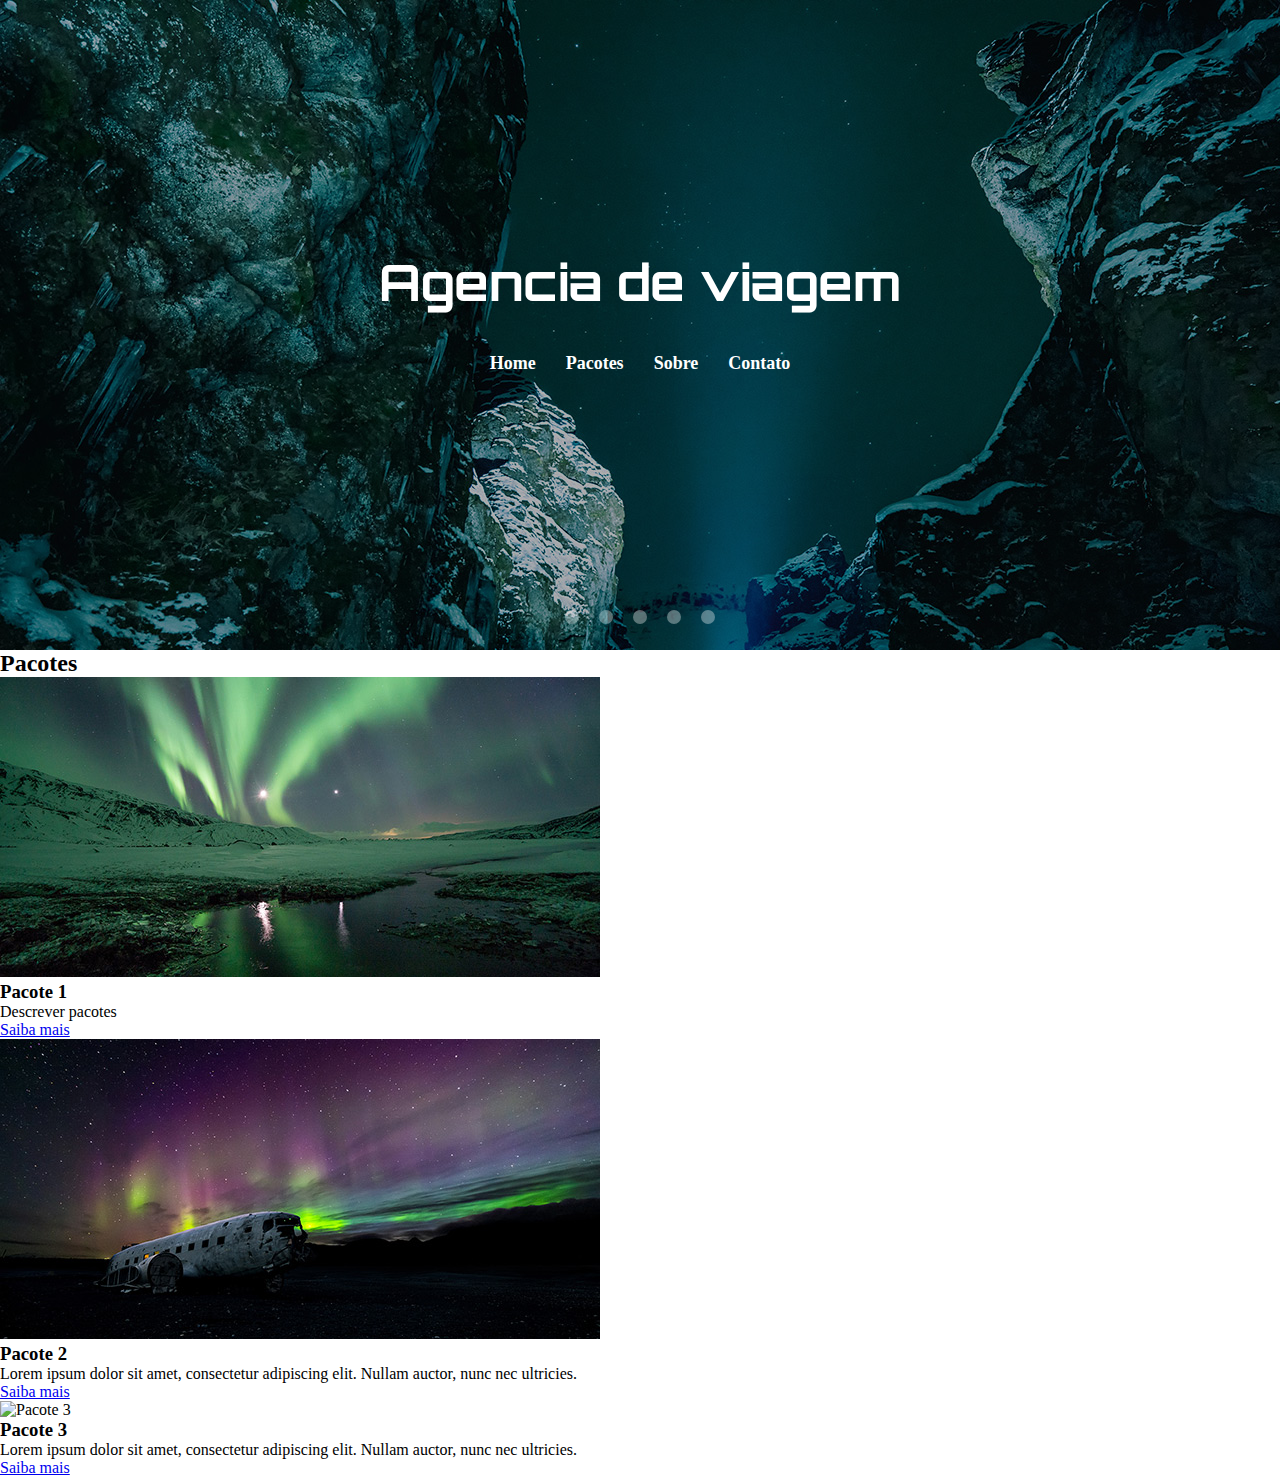
==== index.html @ bb3ee498 "Inicio" ====
<!DOCTYPE html>
<html lang="pt">
<head>
    <meta charset="UTF-8">
    <meta name="viewport" content="width=device-width, initial-scale=1.0">
    <link rel="stylesheet" href="assets/css/style.css">
    <title>| Agencia de viagem |</title>
</head>
<body>
    <header>
        <div class="container">
            <nav>
                <div class="logo">
                    <h1>Agencia de viagem</h1>
                </div>
                <div class="menu">
                    <ul>
                        <li><a href="#">Home</a></li>
                        <li><a href="#">Pacotes</a></li>
                        <li><a href="#">Sobre</a></li>
                        <li><a href="#">Contato</a></li>
                    </ul>
                </div>
            </nav>
        </div>
        <div class="slider">
            <div class="slides">
                
                <!-- Radio buttons -->
                <input type="radio" name="radio-btn" id="radio1">
                <input type="radio" name="radio-btn" id="radio2">
                <input type="radio" name="radio-btn" id="radio3">
                <input type="radio" name="radio-btn" id="radio4">
                <input type="radio" name="radio-btn" id="radio5">

                <!-- Imagens -->
                <div class="slide first">
                    <img src="assets/img/slide01.jpg" alt="Imagem 1">
                </div>
                <div class="slide">
                    <img src="assets/img/slide02.jpg" alt="Imagem 2">
                </div>
                <div class="slide">
                    <img src="assets/img/slide03.jpg" alt="Imagem 3">
                </div>  
                <div class="slide">
                    <img src="assets/img/slide04.jpg" alt="Imagem 4">
                </div>
                <div class="slide">
                    <img src="assets/img/slide05.jpg" alt="Imagem 5">
                </div> 
                <!-- Fim imagem --> 
                
                <!-- Navegaçao auto -->
                <div class="navigation-auto">
                    <div class="auto-btn1"></div>
                    <div class="auto-btn2"></div>
                    <div class="auto-btn3"></div>
                    <div class="auto-btn4"></div>
                    <div class="auto-btn5"></div>
                </div>

            </div>

            <div class="manual-navigation">
                <label for="radio1" class="manual-btn"></label>
                <label for="radio2" class="manual-btn"></label>
                <label for="radio3" class="manual-btn"></label>
                <label for="radio4" class="manual-btn"></label>
                <label for="radio5" class="manual-btn"></label>
            </div>
        </div>
 
        
    </header>
   <section>
         <div class="container">
              <div class="pacotes">
                <h2>Pacotes</h2>
                <div class="box-pacotes">
                     <div class="box">
                          <img src="assets/img/pic01.jpg" alt="Pacote 1">
                          <h3>Pacote 1</h3>
                          <p>Descrever pacotes</p>
                          <a href="#">Saiba mais</a>
                     </div>
                     <div class="box">
                          <img src="assets/img/pic03.jpg" alt="Pacote 2">
                          <h3>Pacote 2</h3>
                          <p>Lorem ipsum dolor sit amet, consectetur adipiscing elit. Nullam auctor, nunc nec ultricies.</p>
                          <a href="#">Saiba mais</a>
                     </div>
                     <div class="box">
                          <img src="assets/img/pacote03.jpg" alt="Pacote 3">
                          <h3>Pacote 3</h3>
                          <p>Lorem ipsum dolor sit amet, consectetur adipiscing elit. Nullam auctor, nunc nec ultricies.</p>
                          <a href="#">Saiba mais</a>
                     </div>
                </div>
              </div>
         </div>
   </section>
</body>

</html>
<script src="assets/js/script.js"></script>
---- assets/css/style.css ----
@import url('https://fonts.googleapis.com/css2?family=Orbitron:wght@400..900&display=swap');


*{
    margin: 0;
    padding: 0;
    box-sizing: border-box;
}

/* MENU */
.slider{
    margin: 0 auto;
    width: 100%;
    overflow: hidden;
}

.slides{
    max-width:100%; 
    width: auto;
    height: auto;
    display: flex;
}

.slides input{
    display: none;
}

.slide{
    width: 100%;
    position: relative;
    height: 650px;
}
.slide img{ 
    max-width:1440px;
    width: auto;
    background-color: rgba(0, 0, 0, 0.5);
    
}
.manual-navigation{
    position: absolute;
    width: 100%;
    display: flex;
    margin-top: -40px;
    justify-content: center;
}

.manual-btn{
   
    background: rgba(255, 255, 255, 0.35);
    padding: 7px;
    cursor: pointer;
    border-radius: 10px;
    transition: 1s;
    z-index: 2;
}

.manual-btn:not(:last-child){
    margin-right: 20px;
}
.manual-btn:hover{
    background: #fff;
    color: #000;
}

#radio1:checked ~ .first{
    margin-left: 0;
}

#radio2:checked ~ .first{
    margin-left: -100%;
}

#radio3:checked ~ .first{
    margin-left: -200%;
}

#radio4:checked ~ .first{
    margin-left: -300%;
}

#radio5:checked ~ .first{
    margin-left: -400%;
}

.navigation-auto div{
    padding: 7px;
    border-radius: 10px;
    cursor: pointer;
    transition: 1s;
    z-index: 2;

}

.navigation-auto{
    position: absolute;
    width: 100%;
    display: flex;
    margin-top: -40px;
    justify-content: center;
}

.navigation-auto div:hover {
    background: rgba(255, 255, 255, 0.35);
}

.navigation-auto div.manual-btn:not(:last-child){

    margin-right: 20px;

}
#radio1:checked ~ .navigation-auto .auto-btn1,
#radio2:checked ~ .navigation-auto .auto-btn2,
#radio3:checked ~ .navigation-auto .auto-btn3,
#radio4:checked ~ .navigation-auto .auto-btn4,
#radio5:checked ~ .navigation-auto .auto-btn5 {
    background: #fff;
    color: #000;
}

h1{
    font-family: 'Orbitron', sans-serif;
    font-size: 50px;
    text-align: center;
    margin-top: 250px;
    color: #fff;
}

nav {
    position: absolute;
    top: 0;
    left: 0;
    width: 100%;
    height: 650px;
    background-color: rgba(0, 0, 0, 0.3); /* Cor de fundo semi-transparente */
    z-index: 1; /* Para sobrepor a imagem */
}
nav ul {
    list-style: none;
    display: flex;
    justify-content: center;
    align-items: center;
    height: 100px; /* Ajuste conforme necessário */
}
nav ul li {
    margin: 0 15px;
}
nav ul li a {
    text-decoration: none;
    color: white;
    font-weight: bold;
    font-size: 18px;
    transition: all 0.3s ease;
}
nav ul li a:hover {
    color: lightgray;
}
/* FIM MENU */
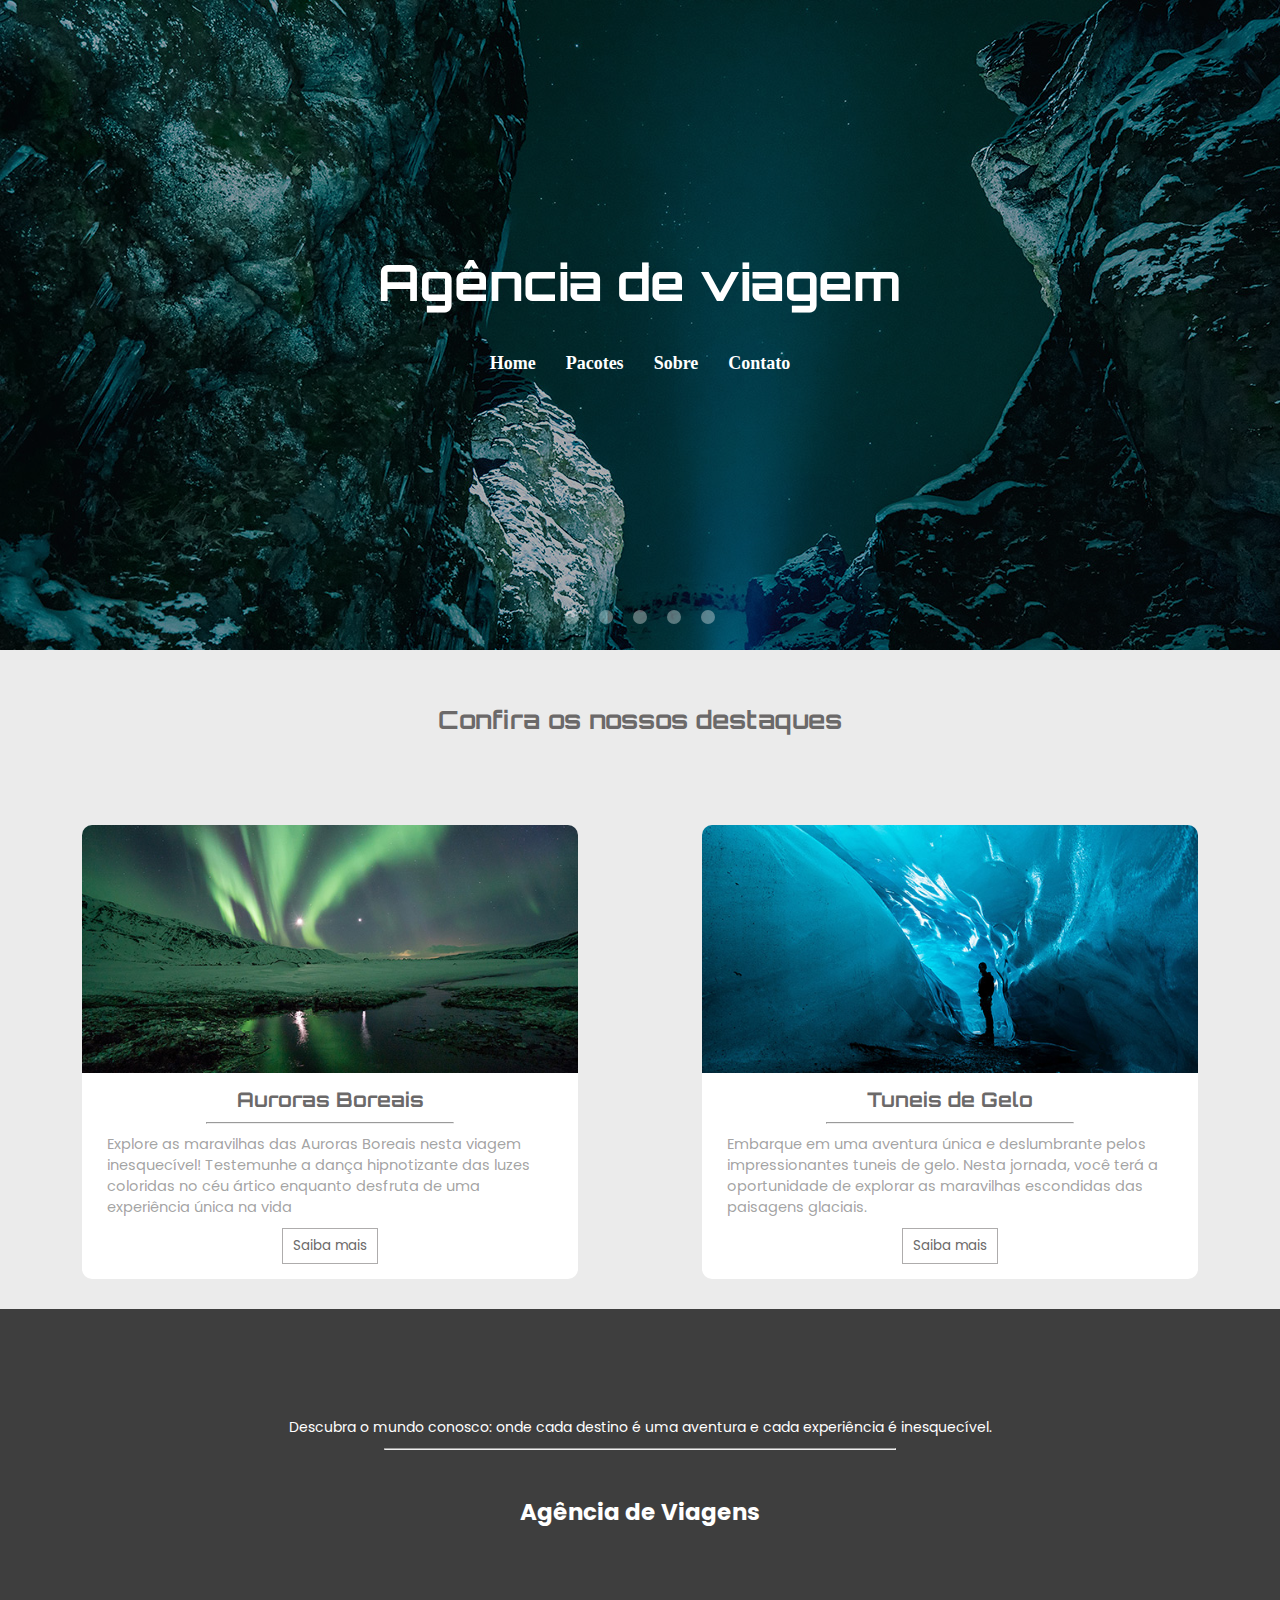
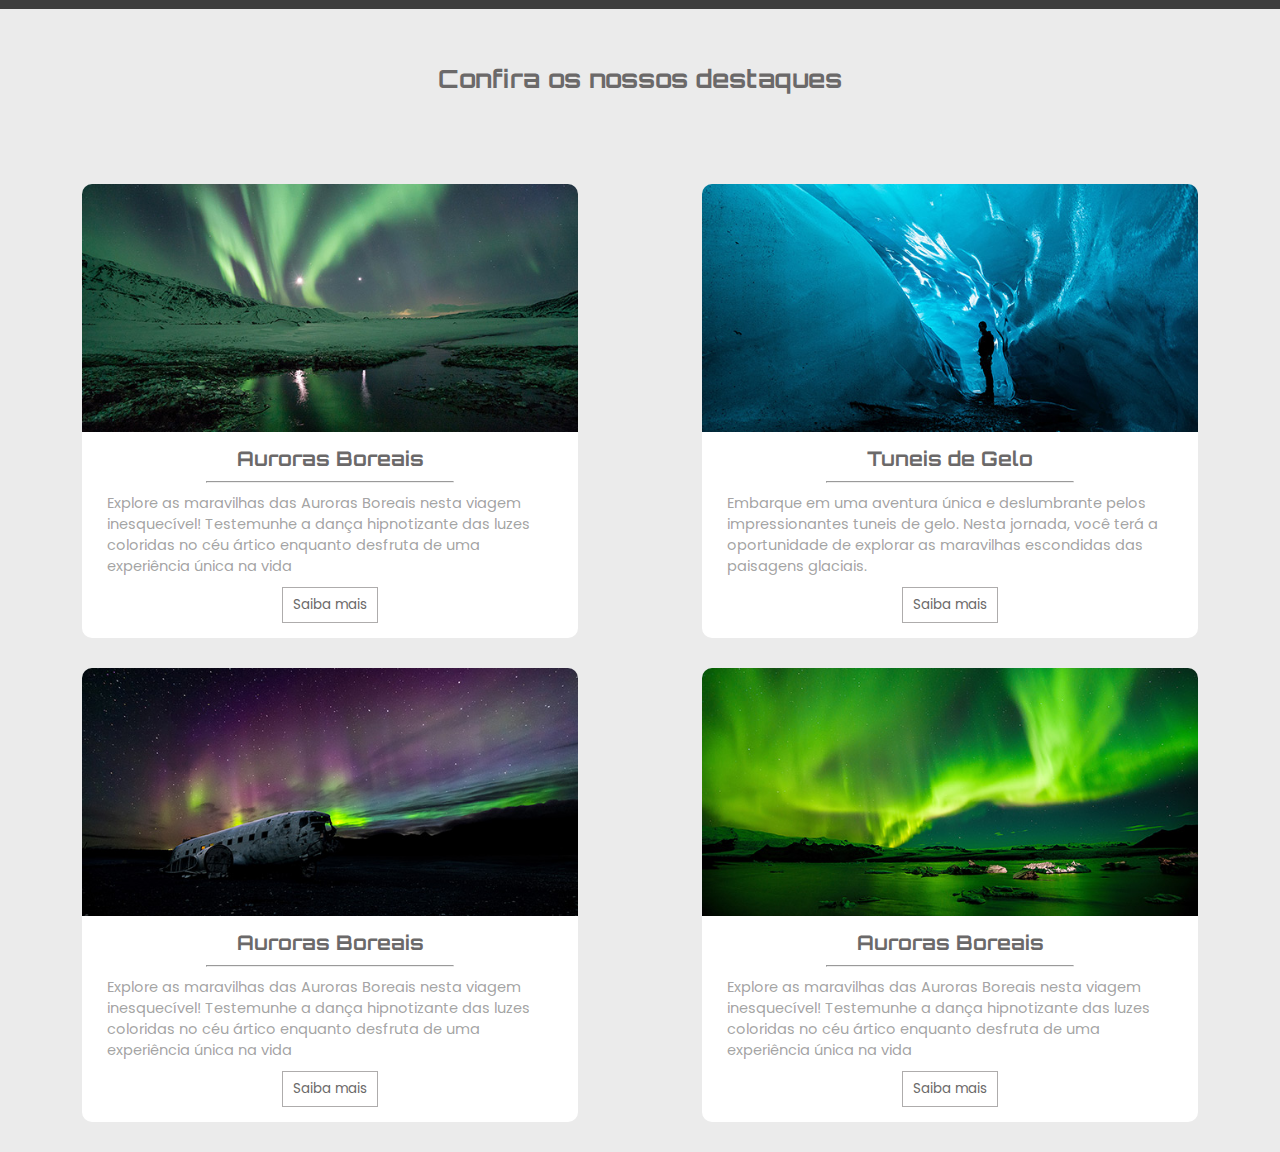
==== commit 740a6b3a: "finalizaçao do front-end" ====
--- a/index.html
+++ b/index.html
@@ -1,106 +1,178 @@
-<!DOCTYPE html>
-<html lang="pt">
-<head>
-    <meta charset="UTF-8">
-    <meta name="viewport" content="width=device-width, initial-scale=1.0">
-    <link rel="stylesheet" href="assets/css/style.css">
-    <title>| Agencia de viagem |</title>
-</head>
-<body>
-    <header>
-        <div class="container">
-            <nav>
-                <div class="logo">
-                    <h1>Agencia de viagem</h1>
-                </div>
-                <div class="menu">
-                    <ul>
-                        <li><a href="#">Home</a></li>
-                        <li><a href="#">Pacotes</a></li>
-                        <li><a href="#">Sobre</a></li>
-                        <li><a href="#">Contato</a></li>
-                    </ul>
-                </div>
-            </nav>
-        </div>
-        <div class="slider">
-            <div class="slides">
-                
-                <!-- Radio buttons -->
-                <input type="radio" name="radio-btn" id="radio1">
-                <input type="radio" name="radio-btn" id="radio2">
-                <input type="radio" name="radio-btn" id="radio3">
-                <input type="radio" name="radio-btn" id="radio4">
-                <input type="radio" name="radio-btn" id="radio5">
-
-                <!-- Imagens -->
-                <div class="slide first">
-                    <img src="assets/img/slide01.jpg" alt="Imagem 1">
-                </div>
-                <div class="slide">
-                    <img src="assets/img/slide02.jpg" alt="Imagem 2">
-                </div>
-                <div class="slide">
-                    <img src="assets/img/slide03.jpg" alt="Imagem 3">
-                </div>  
-                <div class="slide">
-                    <img src="assets/img/slide04.jpg" alt="Imagem 4">
-                </div>
-                <div class="slide">
-                    <img src="assets/img/slide05.jpg" alt="Imagem 5">
-                </div> 
-                <!-- Fim imagem --> 
-                
-                <!-- Navegaçao auto -->
-                <div class="navigation-auto">
-                    <div class="auto-btn1"></div>
-                    <div class="auto-btn2"></div>
-                    <div class="auto-btn3"></div>
-                    <div class="auto-btn4"></div>
-                    <div class="auto-btn5"></div>
-                </div>
-
-            </div>
-
-            <div class="manual-navigation">
-                <label for="radio1" class="manual-btn"></label>
-                <label for="radio2" class="manual-btn"></label>
-                <label for="radio3" class="manual-btn"></label>
-                <label for="radio4" class="manual-btn"></label>
-                <label for="radio5" class="manual-btn"></label>
-            </div>
-        </div>
- 
-        
-    </header>
-   <section>
-         <div class="container">
-              <div class="pacotes">
-                <h2>Pacotes</h2>
-                <div class="box-pacotes">
-                     <div class="box">
-                          <img src="assets/img/pic01.jpg" alt="Pacote 1">
-                          <h3>Pacote 1</h3>
-                          <p>Descrever pacotes</p>
-                          <a href="#">Saiba mais</a>
-                     </div>
-                     <div class="box">
-                          <img src="assets/img/pic03.jpg" alt="Pacote 2">
-                          <h3>Pacote 2</h3>
-                          <p>Lorem ipsum dolor sit amet, consectetur adipiscing elit. Nullam auctor, nunc nec ultricies.</p>
-                          <a href="#">Saiba mais</a>
-                     </div>
-                     <div class="box">
-                          <img src="assets/img/pacote03.jpg" alt="Pacote 3">
-                          <h3>Pacote 3</h3>
-                          <p>Lorem ipsum dolor sit amet, consectetur adipiscing elit. Nullam auctor, nunc nec ultricies.</p>
-                          <a href="#">Saiba mais</a>
-                     </div>
-                </div>
-              </div>
-         </div>
-   </section>
-</body>
-
-</html>
+<!DOCTYPE html>
+<html lang="pt">
+<head>
+    <meta charset="UTF-8">
+    <meta name="viewport" content="width=device-width, initial-scale=1.0">
+    <link rel="stylesheet" href="assets/css/style.css">
+    <link rel="stylesheet" href="assets/css/menu.css">
+    <title>| Agência de viagem |</title>
+</head>
+<body>
+    <header>
+        <div class="container">
+            <nav>
+                <div class="logo">
+                    <h1>Agência de viagem</h1>
+                </div>
+                <div class="menu">
+                    <ul>
+                        <li><a href="#">Home</a></li>
+                        <li><a href="#">Pacotes</a></li>
+                        <li><a href="#">Sobre</a></li>
+                        <li><a href="#">Contato</a></li>
+                    </ul>
+                </div>
+            </nav>
+        </div>
+
+
+
+    </header>
+
+    <section>
+        <div class="slider">
+            <div class="slides">
+
+                <!-- Radio buttons -->
+                <input type="radio" name="radio-btn" id="radio1">
+                <input type="radio" name="radio-btn" id="radio2">
+                <input type="radio" name="radio-btn" id="radio3">
+                <input type="radio" name="radio-btn" id="radio4">
+                <input type="radio" name="radio-btn" id="radio5">
+
+                <!-- Imagens -->
+                <div class="slide first">
+                    <img src="assets/img/slide01.jpg" alt="Imagem 1">
+                </div>
+                <div class="slide">
+                    <img src="assets/img/slide02.jpg" alt="Imagem 2">
+                </div>
+                <div class="slide">
+                    <img src="assets/img/slide03.jpg" alt="Imagem 3">
+                </div>
+                <div class="slide">
+                    <img src="assets/img/slide04.jpg" alt="Imagem 4">
+                </div>
+                <div class="slide">
+                    <img src="assets/img/slide05.jpg" alt="Imagem 5">
+                </div>
+                <!-- Fim imagem -->
+
+                <!-- Navegaçao auto -->
+
+
+            </div>
+
+            <div class="manual-navigation">
+                <label for="radio1" class="manual-btn"></label>
+                <label for="radio2" class="manual-btn"></label>
+                <label for="radio3" class="manual-btn"></label>
+                <label for="radio4" class="manual-btn"></label>
+                <label for="radio5" class="manual-btn"></label>
+            </div>
+            <div class="navigation-auto">
+                <div class="auto-btn1"></div>
+                <div class="auto-btn2"></div>
+                <div class="auto-btn3"></div>
+                <div class="auto-btn4"></div>
+                <div class="auto-btn5"></div>
+            </div>
+        </div>
+    </section>
+    <section class="container">
+        <div>
+            <div class="destaques">
+                <h2>Confira os nossos destaques</h2>
+                <div class="box-pacotes">
+                    <div class="box">
+                         
+                        <img src="assets/img/pic01.jpg" alt="Pacote 1">
+                       <h3>Auroras Boreais</h3><hr>
+                        <p>
+                            Explore as maravilhas das Auroras Boreais nesta viagem
+                            inesquecível! Testemunhe a dança hipnotizante das luzes 
+                            coloridas no céu ártico enquanto desfruta de uma experiência única na vida
+                        </p>
+                       <button><a href="#">Saiba mais</a></button> 
+                    </div>
+                    <div class="box">
+                        
+                        <img src="assets/img/pic02.jpg" alt="Pacote 2">
+                        <h3>Tuneis de Gelo</h3><hr>
+                        <p>
+                            Embarque em uma aventura única e deslumbrante pelos impressionantes tuneis de gelo. Nesta jornada, você terá a oportunidade de explorar as maravilhas escondidas das
+                            paisagens glaciais.
+                        </p>
+                       <button> <a href="#">Saiba mais</a></button>
+                    </div>
+                   
+                   </div>
+                </div>
+            </div>
+        </div>
+    </section>
+    <section class="parallax">
+       
+        <p>Descubra o mundo conosco: onde cada destino é uma aventura e cada experiência é inesquecível.</p>
+        <hr><h2>Agência de Viagens</h2>
+    </section> 
+
+    <section class="container">
+        <div>
+            <div class="destaques">
+                <h2>Confira os nossos destaques</h2>
+                <div class="box-pacotes">
+                    <div class="box">
+                         
+                        <img src="assets/img/pic01.jpg" alt="Pacote 1">
+                       <h3>Auroras Boreais</h3><hr>
+                        <p>
+                            Explore as maravilhas das Auroras Boreais nesta viagem
+                            inesquecível! Testemunhe a dança hipnotizante das luzes 
+                            coloridas no céu ártico enquanto desfruta de uma experiência única na vida
+                        </p>
+                       <button><a href="#">Saiba mais</a></button> 
+                    </div>
+                    <div class="box">
+                        
+                        <img src="assets/img/pic02.jpg" alt="Pacote 2">
+                        <h3>Tuneis de Gelo</h3><hr>
+                        <p>
+                            Embarque em uma aventura única e deslumbrante pelos impressionantes tuneis de gelo. Nesta jornada, você terá a oportunidade de explorar as maravilhas escondidas das
+                            paisagens glaciais.
+                        </p>
+                       <button> <a href="#">Saiba mais</a></button>
+                    </div>
+                    <div class="box">
+                         
+                        <img src="assets/img/pic03.jpg" alt="Pacote 1">
+                       <h3>Auroras Boreais</h3><hr>
+                        <p>
+                            Explore as maravilhas das Auroras Boreais nesta viagem
+                            inesquecível! Testemunhe a dança hipnotizante das luzes 
+                            coloridas no céu ártico enquanto desfruta de uma experiência única na vida
+                        </p>
+                       <button><a href="#">Saiba mais</a></button> 
+                    </div>
+
+                    <div class="box">
+                         
+                        <img src="assets/img/pic04.jpg" alt="Pacote 1">
+                       <h3>Auroras Boreais</h3><hr>
+                        <p>
+                            Explore as maravilhas das Auroras Boreais nesta viagem
+                            inesquecível! Testemunhe a dança hipnotizante das luzes 
+                            coloridas no céu ártico enquanto desfruta de uma experiência única na vida
+                        </p>
+                       <button><a href="#">Saiba mais</a></button> 
+                    </div>
+                   
+                   </div>
+                </div>
+            </div>
+        </div>
+    </section>
+</body>
+
+</html>
 <script src="assets/js/script.js"></script>--- a/assets/css/style.css
+++ b/assets/css/style.css
@@ -1,158 +1,154 @@
 @import url('https://fonts.googleapis.com/css2?family=Orbitron:wght@400..900&display=swap');
+@import url('https://fonts.googleapis.com/css2?family=Poppins:ital,wght@0,100;0,200;0,300;0,400;0,500;0,600;0,700;0,800;0,900;1,100;1,200;1,300;1,400;1,500;1,600;1,700;1,800;1,900&display=swap');
 
-
-*{
-    margin: 0;
-    padding: 0;
-    box-sizing: border-box;
+section{
+    background: #ebebeb;
+    background-position: center;
+    background-repeat: no-repeat;
+    background-size: cover;
+    background-attachment: fixed;
+}
+.container {
+    display: flex;
+    justify-content: center; /* Alinha os pacotes horizontalmente ao centro */
+    align-items: center; 
+    
 }
 
-/* MENU */
-.slider{
-    margin: 0 auto;
-    width: 100%;
-    overflow: hidden;
+.destaques h2{
+    font-family: 'Orbitron', sans-serif;
+    font-size: 25px;
+    color: #6b6969;
+    margin-bottom: 10vh;
+    text-align: center;
+    margin-top: 6vh;
+
+}
+.box-pacotes {
+    display: flex;
+    flex-wrap: wrap; /* Permite que os pacotes quebrem para a próxima linha quando não couberem mais na largura do contêiner */
+    justify-content: space-between; /* Espaçamento igual entre os pacotes e no meio */
+    padding: 0 20px;
+ 
 }
 
-.slides{
-    max-width:100%; 
-    width: auto;
-    height: auto;
-    display: flex;
+.box {
+    width: 40%;
+    margin-bottom: 30px; /* Adiciona espaço entre as linhas de pacotes */
+    text-align: center; /* Alinha o texto centralmente dentro do box */
+    border-radius: 10px;
+    margin-left: 5%;
+    margin-right: 5%;
+    background-color: #fff;
 }
 
-.slides input{
-    display: none;
+.box img{
+    max-width: 100%;
+    border-radius: 10px 10px 0 0;
 }
 
-.slide{
-    width: 100%;
-    position: relative;
-    height: 650px;
+.box h3 {
+    font-family: 'Orbitron', sans-serif;
+    font-size: 20px;
+    color: #6b6969;
+    margin: 10px 0;
 }
-.slide img{ 
-    max-width:1440px;
-    width: auto;
-    background-color: rgba(0, 0, 0, 0.5);
-    
+.box p {
+    font-family: 'Poppins', sans-serif;
+    font-size: 14.6px;
+    color: #6b6969;
+    margin: 10px 0;
+    margin-left: 5%;
+    margin-right: 5%;
+    justify-content: center;
+    text-align: left;
+    color: #706f6fa5;
 }
-.manual-navigation{
-    position: absolute;
-    width: 100%;
-    display: flex;
-    margin-top: -40px;
-    justify-content: center;
+.box hr{
+    width: 50%;
+    margin: 10px auto;
 }
 
-.manual-btn{
-   
-    background: rgba(255, 255, 255, 0.35);
-    padding: 7px;
-    cursor: pointer;
-    border-radius: 10px;
-    transition: 1s;
-    z-index: 2;
+.box button{
+    padding: 7px 10px;
+    border: 1px solid #aeacac;
+    background-color: #fff;
+    margin-bottom: 15px;
 }
 
-.manual-btn:not(:last-child){
-    margin-right: 20px;
+.box button:hover{
+    background-color: #d3d3d3;
+    color: white;
+    transition: 1s;
 }
-.manual-btn:hover{
-    background: #fff;
-    color: #000;
-}
-
-#radio1:checked ~ .first{
-    margin-left: 0;
-}
-
-#radio2:checked ~ .first{
-    margin-left: -100%;
-}
-
-#radio3:checked ~ .first{
-    margin-left: -200%;
-}
-
-#radio4:checked ~ .first{
-    margin-left: -300%;
-}
-
-#radio5:checked ~ .first{
-    margin-left: -400%;
-}
-
-.navigation-auto div{
-    padding: 7px;
-    border-radius: 10px;
-    cursor: pointer;
-    transition: 1s;
-    z-index: 2;
+.box button a {
+    text-decoration: none;
+    color: #6b6969;
+    font-family: "Poppins", sans-serif;
 
 }
 
-.navigation-auto{
-    position: absolute;
-    width: 100%;
-    display: flex;
-    margin-top: -40px;
-    justify-content: center;
+section:nth-of-type(3){
+    background-image: url(../img/bg.jpg);
+    height: 300px;
+    
 }
-
-.navigation-auto div:hover {
-    background: rgba(255, 255, 255, 0.35);
+.parallax {
+    position: relative;
+    overflow: hidden;
+    /* Adiciona uma altura mínima para a seção */
+    min-height: 300px;
+    text-align: center;
+    color: white;
+    z-index: 1;
+    
 }
-
-.navigation-auto div.manual-btn:not(:last-child){
-
-    margin-right: 20px;
+.parallax h2 {
+    font-family: 'Poppins', sans-serif;
+    font-size: 23px;
+    color: #fff;
+    margin-top: 5vh;
+    text-align: center;
+    margin-bottom: 10vh;
+}
+.parallax p{
+    font-family: 'Poppins', sans-serif;
+    font-size: 14px;
+    color: #fff;
+    margin-top: 12vh;
+    text-align: center;
+   
 
 }
-#radio1:checked ~ .navigation-auto .auto-btn1,
-#radio2:checked ~ .navigation-auto .auto-btn2,
-#radio3:checked ~ .navigation-auto .auto-btn3,
-#radio4:checked ~ .navigation-auto .auto-btn4,
-#radio5:checked ~ .navigation-auto .auto-btn5 {
-    background: #fff;
-    color: #000;
+.parallax hr{
+    width: 40%;
+    margin: 10px auto;
+
 }
-
-h1{
-    font-family: 'Orbitron', sans-serif;
-    font-size: 50px;
-    text-align: center;
-    margin-top: 250px;
-    color: #fff;
-}
-
-nav {
+.parallax::before {
+    content: "";
     position: absolute;
     top: 0;
     left: 0;
     width: 100%;
-    height: 650px;
-    background-color: rgba(0, 0, 0, 0.3); /* Cor de fundo semi-transparente */
-    z-index: 1; /* Para sobrepor a imagem */
+    height: 100%;
+    /* Adicione a cor do filtro desejada */
+    background-color: rgba(0, 0, 0, 0.738); /* Por exemplo, um filtro preto com 50% de opacidade */
+    /* Define o filtro desejado */
+     /* Aqui você pode ajustar o desfoque conforme necessário */
+    z-index: -1;
 }
-nav ul {
-    list-style: none;
-    display: flex;
-    justify-content: center;
-    align-items: center;
-    height: 100px; /* Ajuste conforme necessário */
+.pacotes h2{
+    font-family: '', sans-serif;
+    font-size: 25px;
+    color: #6b6969;
+    margin-bottom: 10vh;
+    text-align: center;
 }
-nav ul li {
-    margin: 0 15px;
+
+@media (max-width: 768px) {
+    .box {
+        width: 100%; /* Para telas menores, ocupa toda a largura disponível para garantir que haja apenas um pacote por linha */
+    }
 }
-nav ul li a {
-    text-decoration: none;
-    color: white;
-    font-weight: bold;
-    font-size: 18px;
-    transition: all 0.3s ease;
-}
-nav ul li a:hover {
-    color: lightgray;
-}
-/* FIM MENU */
 
--- a/assets/css/menu.css
+++ b/assets/css/menu.css
@@ -0,0 +1,145 @@
+@import url('https://fonts.googleapis.com/css2?family=Orbitron:wght@400..900&display=swap');
+
+
+*{
+    margin: 0;
+    padding: 0;
+    box-sizing: border-box;
+}
+
+/* MENU */
+.slider{
+    margin: 0 auto;
+    width: 100%;
+    overflow: hidden;
+}
+
+.slides{
+    max-width:100%; 
+    width: auto;
+    height: auto;
+    display: flex;
+}
+
+.slides input{
+    display: none;
+}
+
+.slide{
+    width: 100%;
+    position: relative;
+    height: 650px;
+}
+.slide img{ 
+    max-width:1440px;
+    width: auto;
+    background-color: rgba(0, 0, 0, 0.5);
+    
+}
+.manual-navigation{
+    position: absolute;
+    width: 100%;
+    display: flex;
+    margin-top: -40px;
+    justify-content: center;
+}
+
+.manual-btn{
+   
+    background: rgba(255, 255, 255, 0.35);
+    padding: 7px;
+    cursor: pointer;
+    border-radius: 10px;
+    transition: 1s;
+    z-index: 2;
+}
+
+.manual-btn:not(:last-child){
+    margin-right: 20px;
+}
+.manual-btn:hover{
+    background: #fff;
+    color: #000;
+}
+
+.navigation-auto div{
+    padding: 7px;
+    background-color: rgba(255, 255, 255, 0);
+    border-radius: 10px;
+    cursor: pointer;
+    transition: 1s;
+    z-index: 1;
+
+}
+
+.navigation-auto{
+    position: absolute;
+    width: 100%;
+    display: flex;
+    margin-top: -40px;
+    justify-content: center;
+}
+
+.navigation-auto div:hover {
+    background: rgb(255, 255, 255);
+}
+
+.navigation-auto div:not(:last-child){
+
+    margin-right: 20px;
+
+}
+#radio1:checked ~ .first{margin-left: 0;}
+#radio2:checked ~ .first{margin-left: -100%;}
+#radio3:checked ~ .first{margin-left: -200%;}
+#radio4:checked ~ .first{margin-left: -300%;}
+#radio5:checked ~ .first{margin-left: -400%;}
+
+#radio1:checked ~ .navigation-auto .auto-btn1,
+#radio2:checked ~ .navigation-auto .auto-btn2,
+#radio3:checked ~ .navigation-auto .auto-btn3,
+#radio4:checked ~ .navigation-auto .auto-btn4,
+#radio5:checked ~ .navigation-auto .auto-btn5 {
+    background: #fff;
+    border: 1px solid #fff;
+    color: #000;
+}
+
+h1{
+    font-family: 'Orbitron', sans-serif;
+    font-size: 50px;
+    text-align: center;
+    margin-top: 250px;
+    color: #fff;
+}
+
+nav {
+    position: absolute;
+    top: 0;
+    left: 0;
+    width: 100%;
+    height: 650px;
+    background-color: rgba(0, 0, 0, 0.3); /* Cor de fundo semi-transparente */
+    z-index: 1; /* Para sobrepor a imagem */
+}
+nav ul {
+    list-style: none;
+    display: flex;
+    justify-content: center;
+    align-items: center;
+    height: 100px; /* Ajuste conforme necessário */
+}
+nav ul li {
+    margin: 0 15px;
+}
+nav ul li a {
+    text-decoration: none;
+    color: white;
+    font-weight: bold;
+    font-size: 18px;
+    transition: all 0.3s ease;
+}
+nav ul li a:hover {
+    color: lightgray;
+}
+/* FIM MENU */